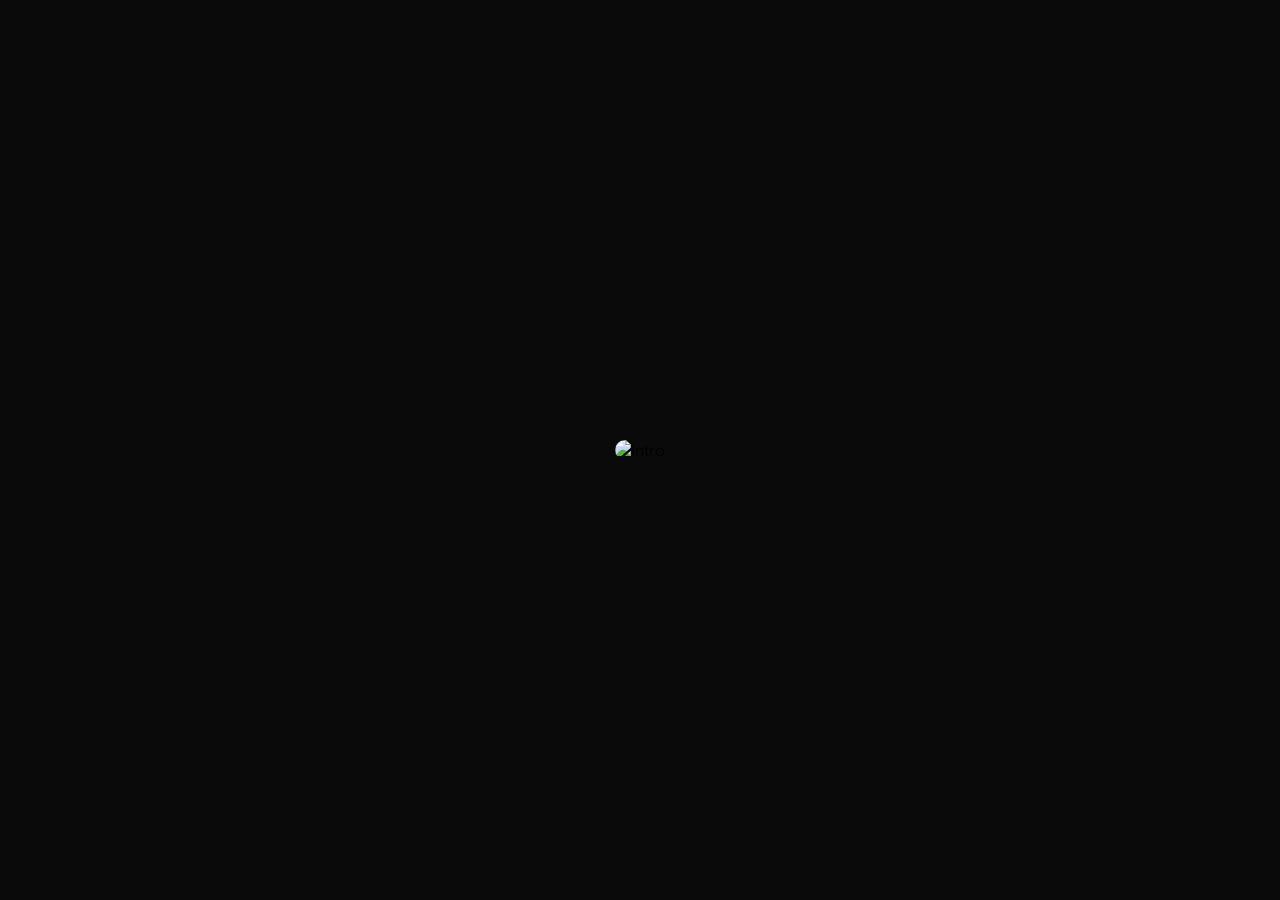
==== libro.html @ b353f83f "initial commit" ====
<!DOCTYPE html>
<html lang="es">
<head>
    <meta charset="UTF-8">
    <meta name="viewport" content="width=device-width, initial-scale=1.0">
    <title>Feliz Cumpleaños</title>
    <link rel="icon" href="/imagenes/corazon.png" type="image/png">

    <!-- Fuentes -->
    <link href="https://fonts.googleapis.com/css2?family=Dancing+Script:wght@700&family=Quicksand:wght@300;500&display=swap" rel="stylesheet">

    <!-- CSS -->
    <link rel="stylesheet" href="libro-style.css">
</head>

<body>

    <!-- Pantalla de introducción -->
    <div id="intro-screen">
        <img src="/imagenes/happy.gif" alt="Intro" id="intro-img">
    </div>

    <!-- Fondo decorativo -->
    <div class="decor-bg"></div>

    <!-- LIBRO -->
    <div id="book-container">

        <div class="book">

            <!-- ========================= -->
            <!-- PÁGINA 1 -->
            <!-- ========================= -->
            <div class="page" id="p1">

                <!-- PORTADA -->
                <div class="front">
                    <div class="cover-content">

                        <div class="img-container">
                            <img src="/imagenes/nao3.png" alt="Naomi" class="page-img">
                        </div>

                        <h1 class="title">Para mi sobrina 💖</h1>

                        <p class="subtitle">
                            Naomi, nunca dejes de brillar con esa sonrisa tan linda ✨
                        </p>

                    </div>
                </div>

                <!-- PARTE TRASERA -->
                <div class="back">

                    <div class="img-container">
                        <img src="/imagenes/recuerdos.jpeg" alt="Naomi" class="page-img">
                    </div>

                    <p class="text-p">
                        Verte crecer y compartir momentos contigo me hace muy feliz. 
                        Siempre voy a estar para ti, acompañándote y apoyándote en todo lo que pueda. 💕
                    </p>

                </div>
            </div>


            <!-- ========================= -->
            <!-- PÁGINA 2 -->
            <!-- ========================= -->
            <div class="page" id="p2">

                <!-- FRENTE -->
                <div class="front">

                    <p class="text-p">
                        Tienes una forma muy bonita de alegrar a las personas con tu manera de ser. 
                        Nunca olvides lo especial, valiosa y increíble que eres. ✨
                    </p>

                </div>

                <!-- ATRÁS -->
                <div class="back">

                    <p class="text-p">
                        Sigue soñando en grande, riendo mucho y disfrutando cada momento bonito. 
                        Estoy seguro de que te esperan cosas maravillosas en la vida. 🌈
                    </p>

                    <span class="emoji-small">🌟</span>

                </div>
            </div>


            <!-- ========================= -->
            <!-- PÁGINA 3 -->
            <!-- ========================= -->
            <div class="page" id="p3">

    <div class="front">

        <div id="contenedor-nao-cumple">
            <img src="/imagenes/nao2.png" alt="Celebración" id="foto-nao-cumple">
        </div>

        <h2 class="title-final">
            ¡Feliz cumpleaños, Naomi! 🎂
        </h2>

    </div>

    <div class="back">

        <div class="final-frame">

            <p class="text-p">
                Espero que hoy sonrías muchísimo, recibas muchos abrazos, 
                regalos y momentos felices junto a las personas que te quieren. ❤️
            </p>

            <p class="footer">
                Con mucho cariño, tu tío 💖
            </p>

            <p class="date">
                Piura, 2026
            </p>

        </div>

    </div>
</div>

        </div>
    </div>


    <!-- Corazones -->
    <div id="heart-container"></div>

    <!-- Confeti -->
    <div id="confetti-container"></div>


    <!-- MENSAJE FINAL -->
    <div id="final-message">

        <p id="dedicatoria">

            Naomi, hice este pequeño detalle con muchísimo cariño para ti. 💕

            <br><br>

            Espero que te haya gustado y que siempre recuerdes lo especial y querida que eres.

            <br><br>

            Nunca pierdas esa alegría tan bonita que tienes y sigue brillando siempre. ✨❤️

            <br><br>

            ¡Te quiero mucho ❤️🫶!

        </p>

    </div>


    <!-- JS -->
    <script src="libro-script.js"></script>

</body>
</html>
---- libro-style.css ----
/* ESTILOS GLOBALES */
body {
    margin: 0;
    padding: 0;
    background: #0a0a0a;
    height: 100vh;
    display: flex;
    flex-direction: column;
    justify-content: center;
    align-items: center;
    overflow: hidden;
    font-family: 'Quicksand', sans-serif;
}

.decor-bg {
    position: fixed;
    width: 100%;
    height: 100%;
    background: radial-gradient(circle at center, #1f0d16 0%, #000000 100%);
    z-index: -1;
}

/* CONTENEDOR PRINCIPAL */
#book-container {
    perspective: 2500px;
    display: flex;
    justify-content: center;
    align-items: center;
    width: 100%;
    height: 75vh;
    opacity: 0;
    transition: opacity 2s ease-in-out;
}

/* CLASE PARA MOSTRAR EL LIBRO */
.show-book {
    opacity: 1 !important;
}

.book {
    /* TAMAÑO DEL LIBRO */
    width: 400px; 
    height: 550px;
    position: relative;
    transform-style: preserve-3d;
    
    /* EL TRUCO DE LA SIMETRÍA:
    Lo movemos a la derecha (50% de su propio ancho).
    Así, el lomo queda desplazado y al abrirse, el libro "abierto" 
       estará centrado en la pantalla. */
    transform: translateX(50%) rotateX(5deg);
    
    transition: transform 0.8s ease-in-out;
}

/* PÁGINAS */
.page {
    position: absolute;
    width: 100%;
    height: 100%;
    top: 0;
    left: 0;
    transform-origin: left;
    transform-style: preserve-3d;
    transition: transform 1.6s cubic-bezier(0.645, 0.045, 0.355, 1);
    cursor: pointer;
    will-change: transform; /* Le avisa a la GPU que esta pieza se va a mover */
}

.page .front, .page .back {
    position: absolute;
    width: 100%;
    height: 100%;
    /* FORZAR RENDERIZADO INDEPENDIENTE */
    backface-visibility: hidden; 
    -webkit-backface-visibility: hidden; /* Para Chrome/Safari */
    
    /* ESTO EVITA QUE LAS LETRAS SE VEAN BORROSAS O PARPADEEN */
    transform: translateZ(1px); 
    -webkit-font-smoothing: antialiased;
    
    padding: 40px;
    box-sizing: border-box;
    border-radius: 5px 20px 20px 5px;
    display: flex;
    flex-direction: column;
    justify-content: center;
    align-items: center;
    text-align: center;
}

.page .front {
    background: #fdfcf0;
    border: 1px solid #d4d3c4;
    box-shadow: inset 3px 0 20px rgba(0,0,0,0.1), 10px 10px 30px rgba(0,0,0,0.5);
}

.page .back {
    background: #f5f4e6;
    transform: rotateY(180deg);
    box-shadow: inset -10px 0 30px rgba(0,0,0,0.15);
}

/* ANIMACIÓN */
.page.flipped {
    transform: rotateY(-180deg);
}

/* TIPOGRAFÍA */
.title {
    font-family: 'Dancing Script', cursive;
    color: #ff007f;
    font-size: 3rem;
    margin-bottom: 15px;
}

.text-p {
    font-size: 1.4rem;
    line-height: 1.5;
    color: #333;
    font-weight: 500;
}

/* BOTONES */
.controls {
    margin-top: 40px;
    display: flex;
    gap: 20px;
    z-index: 1000;
}

#btn-prev, #btn-next {
    padding: 12px 25px;
    border-radius: 50px;
    border: none;
    font-weight: bold;
    cursor: pointer;
    transition: 0.3s;
}

#btn-next { background: #ff007f; color: white; }
#btn-prev { background: #333; color: white; }

/* MEDIA QUERY PARA MÓVILES (Pantallas pequeñas) */
@media (max-width: 600px) {
    .book {
        /* En celulares el desplazamiento debe ser menor para que no se salga de la pantalla */
        width: 80vw;
        height: 60vh;
        transform: translateX(40%) rotateX(5deg); 
    }
    
    .title { font-size: 2.2rem; }
    .text-p { font-size: 1.1rem; }
}

/* PANTALLA DE INTRODUCCIÓN */
#intro-screen {
    position: fixed;
    top: 0;
    left: 0;
    width: 100%;
    height: 100%;
    background-color: #0a0a0a; /* Fondo negro mientras carga */
    display: flex;
    justify-content: center;
    align-items: center;
    z-index: 9999; /* Por encima de todo */
    transition: opacity 0.5s ease-out; /* Duración del desvanecido */
}

#intro-img {
    max-width: 80%;
    max-height: 80%;
    border-radius: 15px;

    /* Animación opcional de entrada para la foto */
    animation: fadeInIntro 1s ease-in;
}

@keyframes fadeInIntro {
    from { opacity: 0; transform: scale(0.9); }
    to { opacity: 1; transform: scale(1); }
}

/* Clase que aplicaremos con JS para desaparecerla */
.fade-out {
    opacity: 0;
    pointer-events: none;
}

#swipe-hint {
    position: fixed;
    bottom: 50px;
    left: 50%;
    transform: translateX(-50%);
    color: rgba(255, 255, 255, 0.7); /* Blanco semitransparente */
    font-family: 'Quicksand', sans-serif;
    font-size: 1rem;
    letter-spacing: 2px;
    pointer-events: none;
    opacity: 0;
    transition: opacity 0.8s ease;
    z-index: 500;
}

/* Animación de parpadeo */
.pulse {
    animation: pulseHint 2s infinite;
}

@keyframes pulseHint {
    0% { opacity: 0.3; }
    50% { opacity: 0.8; }
    100% { opacity: 0.3; }
}


/* Estilo para los contenedores de fotos en las páginas */
.img-container {
    width: 80%;
    height: 180px;
    margin-bottom: 20px;
    border-radius: 10px;
    overflow: hidden;
    border: 3px solid white;
    box-shadow: 0 4px 15px rgba(0,0,0,0.2);
}

.page-img {
    width: 100%;
    height: 100%;
    object-fit: cover; /* Esto hace que la foto no se deforme */
    filter: sepia(0.2); /* Un toque vintage sutil */
}

.date {
    font-size: 0.8rem;
    color: #888;
    margin-top: 20px;
}

.emoji-small {
    font-size: 1.5rem;
    margin-top: 10px;
}

/* Cambia esto en tu CSS si quieres un color más neutro */
.title-final {
    color: #ffcc00; /* Un dorado brillante y alegre */
}

.cover-content {
    display: flex;
    flex-direction: column;
    justify-content: center;
    align-items: center;
    width: 100%;
}

.img-container-front {
    width: 220px; /* Tamaño ideal para que no tape los textos */
    height: 220px;
    margin: 20px 0;
    border-radius: 50%; /* Foto circular para un toque más tierno */
    overflow: hidden;
    border: 4px solid #ff007f; /* Color que combine con tu título */
    box-shadow: 0 5px 15px rgba(0,0,0,0.2);
}

.img-container-front img {
    width: 100%;
    height: 100%;
    object-fit: cover;
}

#heart-container {
    position: fixed;
    top: 50%;
    left: 50%;
    transform: translate(-50%, -50%);
    width: 600px;
    height: 600px;
    z-index: 1000;
    opacity: 1; /* Empieza visible cuando se genera */
    transition: opacity 2s ease; /* Desvanecimiento de 2 segundos */
}

/* Esta clase es la que el JS activa */
.visible-heart { 
    display: block !important; 
    opacity: 1 !important; 
}

.heart-photo {
    position: absolute;
    width: 85px; 
    height: 110px; 
    object-fit: cover;
    border-radius: 12px;
    border: 4px solid #fff; 
    box-shadow: 0 0 15px rgba(255, 20, 147, 0.8), 
                0 0 30px rgba(255, 20, 147, 0.4); 
    
    opacity: 0;
    will-change: transform, opacity;
    /* Forzamos que la imagen use la tarjeta de video */
    backface-visibility: hidden; 
    transform: scale(0.5) translateY(20px);
    transition: transform 0.8s cubic-bezier(0.175, 0.885, 0.32, 1.275), 
                opacity 0.8s ease;
    
    margin-left: -42px;
    margin-top: -55px;
}

.photo-appear {
    opacity: 1 !important;
    transform: scale(1) translateY(0) !important;
}

.heart-photo:hover {
    transform: scale(1.2);
    z-index: 100;
}

.hidden { display: none; }
.visible { display: block !important; opacity: 1 !important; }


/* Contenedor del confeti: una capa invisible en toda la pantalla */
#confetti-container {
    position: fixed;
    top: 0;
    left: 0;
    width: 100vw;
    height: 100vh;
    z-index: 1500; /* Por debajo del mensaje final (que suele ser 2000 o 9999) */
    pointer-events: none; /* Crucial: para que puedas tocar lo que hay debajo */
    overflow: hidden;
}

/* Estilo del mensaje final para que resalte sobre el confeti */
#final-message {
    position: fixed;
    top: 50%;
    left: 50%;
    transform: translate(-50%, -50%);
    width: 85%;
    max-width: 500px;
    text-align: center;
    z-index: 9999; /* Siempre por encima de todo */
    opacity: 0;
    visibility: hidden;
    transition: opacity 2s ease-in-out;
    /* Mejora la lectura sobre el confeti */
    background: rgba(255, 255, 255, 0.1); 
    backdrop-filter: blur(5px); 
    padding: 20px;
    border-radius: 15px;
    color: #fff;
    text-shadow: 2px 2px 4px rgba(0,0,0,0.5);
}

/* Clase que activa el JS al final */
.show-final {
    opacity: 1 !important;
    visibility: visible !important;
}

#dedicatoria {
    font-family: 'Dancing Script', cursive;
    font-size: 2rem;
    color: white;
    text-shadow: 0 0 10px rgba(255, 20, 147, 0.5); /* Un brillo rosa sutil */
}


/* ======================================================== */
/* ESTILOS EXCLUSIVOS PARA LA FOTO DE NAOMI EN LA PÁGINA 3  */
/* ======================================================== */

#contenedor-nao-cumple {
    width: 230px;           /* Tamaño ideal para que encaje bien en la página */
    height: 230px;          /* Mismo ancho para garantizar un círculo perfecto */
    margin: 25px auto;      /* Centra la imagen y le da aire arriba y abajo */
    position: relative;
    overflow: hidden;       /* Corta la imagen en forma de círculo */
    border-radius: 50%;     /* Hace el contenedor completamente redondo */
    
    /* Borde blanco grueso y sombras de tu estilo original */
    border: 4px solid #fff; 
    box-shadow: 0 0 15px rgba(255, 20, 147, 0.6), 
                0 0 25px rgba(255, 20, 147, 0.3);
    
    /* Aceleración por hardware para que no cause lag al mover el libro */
    will-change: transform;
    backface-visibility: hidden;
}

#foto-nao-cumple {
    width: 100%;
    height: 100%;
    object-fit: cover;      /* Se adapta al círculo sin deformarse ni estirarse */
    display: block;
}
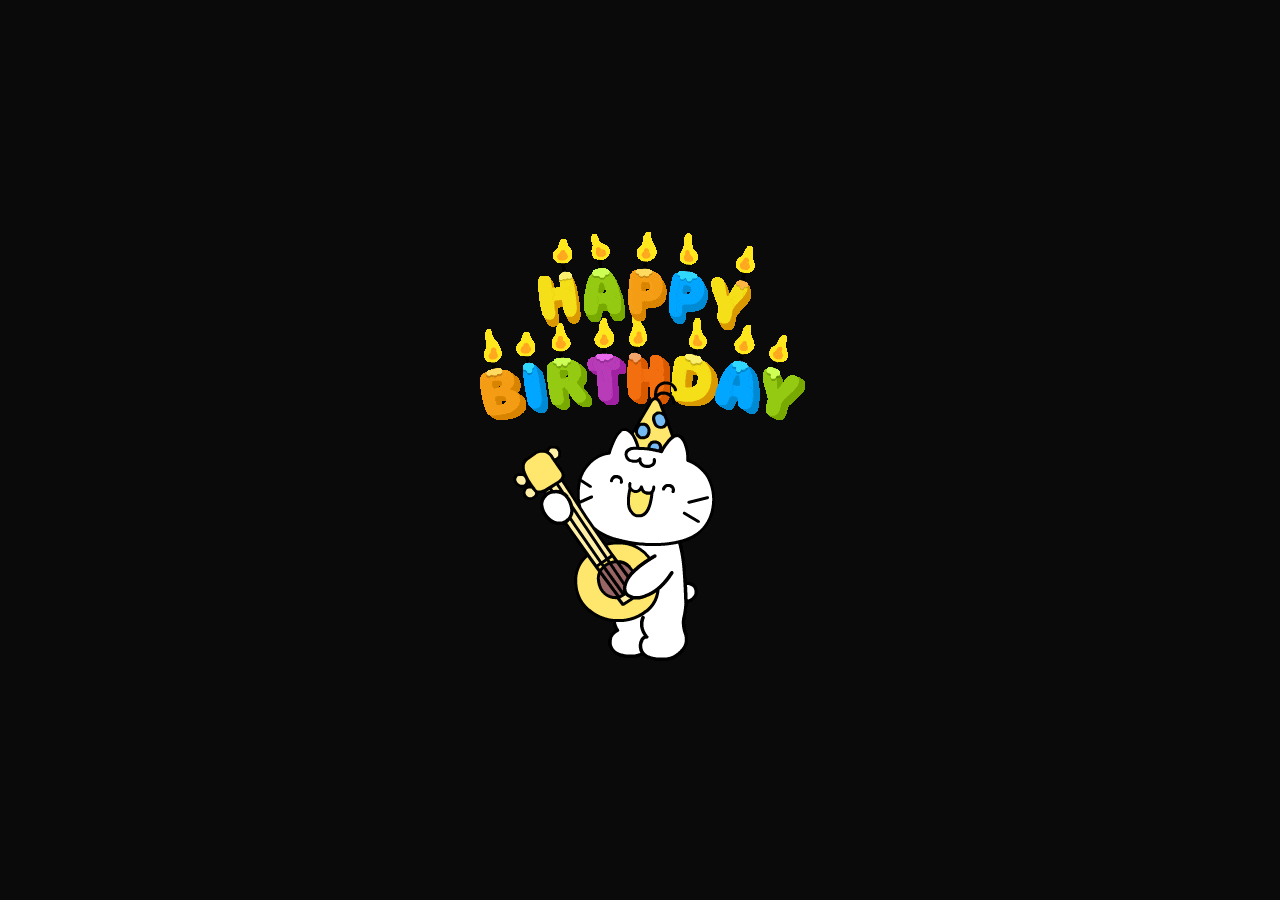
==== commit c5c1f760: "Update libro.html" ====
--- a/libro.html
+++ b/libro.html
@@ -4,7 +4,7 @@
     <meta charset="UTF-8">
     <meta name="viewport" content="width=device-width, initial-scale=1.0">
     <title>Feliz Cumpleaños</title>
-    <link rel="icon" href="/imagenes/corazon.png" type="image/png">
+    <link rel="icon" type="image/png" href="./imagenes/corazon.png">
 
     <!-- Fuentes -->
     <link href="https://fonts.googleapis.com/css2?family=Dancing+Script:wght@700&family=Quicksand:wght@300;500&display=swap" rel="stylesheet">
@@ -173,4 +173,4 @@
     <script src="libro-script.js"></script>
 
 </body>
-</html>+</html>
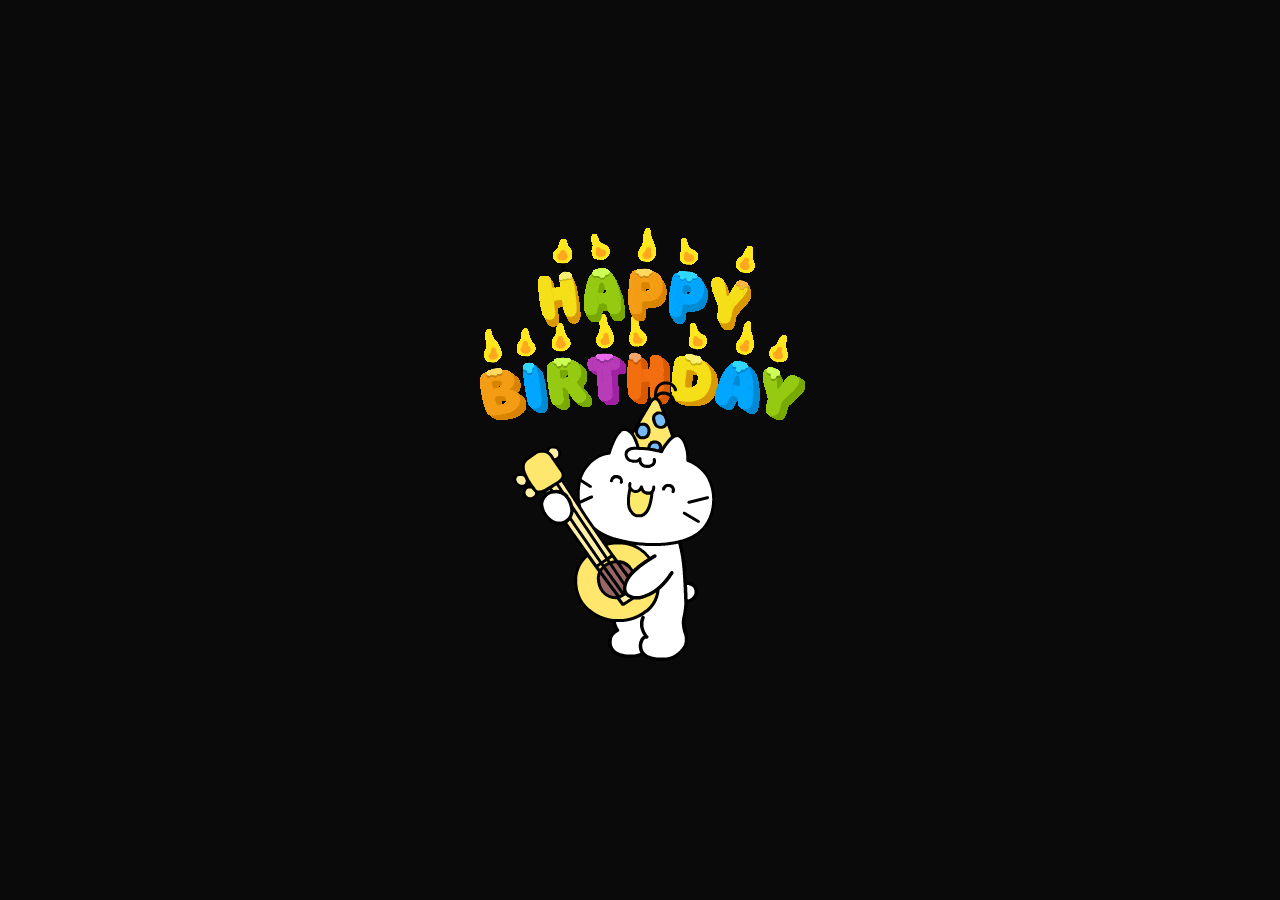
==== commit c20caea9: "Update libro.html" ====
--- a/libro.html
+++ b/libro.html
@@ -4,7 +4,7 @@
     <meta charset="UTF-8">
     <meta name="viewport" content="width=device-width, initial-scale=1.0">
     <title>Feliz Cumpleaños</title>
-    <link rel="icon" type="image/png" href="./imagenes/corazon.png">
+    <link rel="icon" href="./imagenes/favicon.ico" type="image/x-icon">
 
     <!-- Fuentes -->
     <link href="https://fonts.googleapis.com/css2?family=Dancing+Script:wght@700&family=Quicksand:wght@300;500&display=swap" rel="stylesheet">
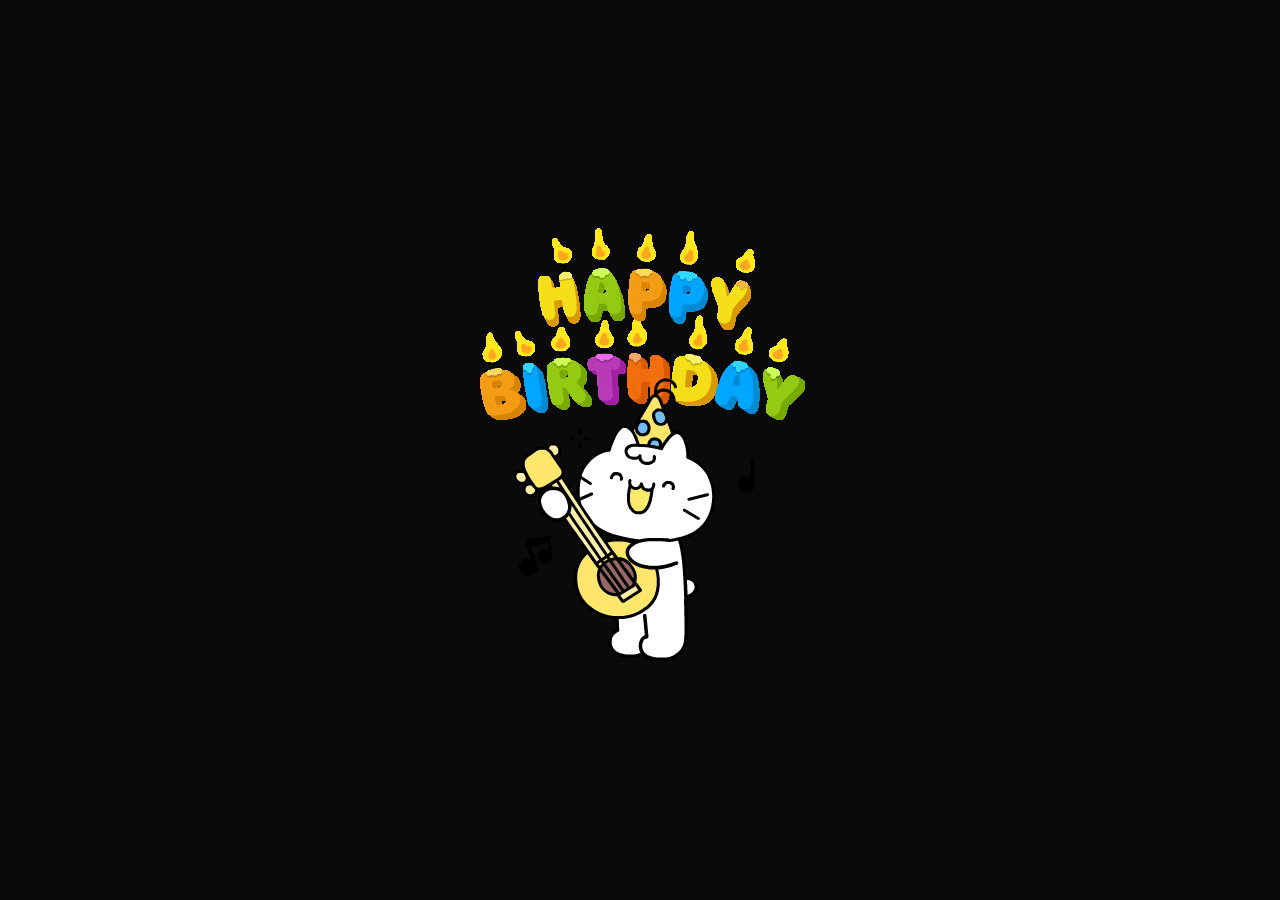
==== commit e29c70be: "Update libro.html" ====
--- a/libro.html
+++ b/libro.html
@@ -17,7 +17,7 @@
 
     <!-- Pantalla de introducción -->
     <div id="intro-screen">
-        <img src="/imagenes/happy.gif" alt="Intro" id="intro-img">
+        <img src="./imagenes/happy.gif" alt="Intro" id="intro-img">
     </div>
 
     <!-- Fondo decorativo -->
@@ -38,7 +38,7 @@
                     <div class="cover-content">
 
                         <div class="img-container">
-                            <img src="/imagenes/nao3.png" alt="Naomi" class="page-img">
+                            <img src="./imagenes/nao3.png" alt="Naomi" class="page-img">
                         </div>
 
                         <h1 class="title">Para mi sobrina 💖</h1>
@@ -54,7 +54,7 @@
                 <div class="back">
 
                     <div class="img-container">
-                        <img src="/imagenes/recuerdos.jpeg" alt="Naomi" class="page-img">
+                        <img src="./imagenes/recuerdos.jpeg" alt="Naomi" class="page-img">
                     </div>
 
                     <p class="text-p">
@@ -103,7 +103,7 @@
     <div class="front">
 
         <div id="contenedor-nao-cumple">
-            <img src="/imagenes/nao2.png" alt="Celebración" id="foto-nao-cumple">
+            <img src="./imagenes/nao2.png" alt="Celebración" id="foto-nao-cumple">
         </div>
 
         <h2 class="title-final">
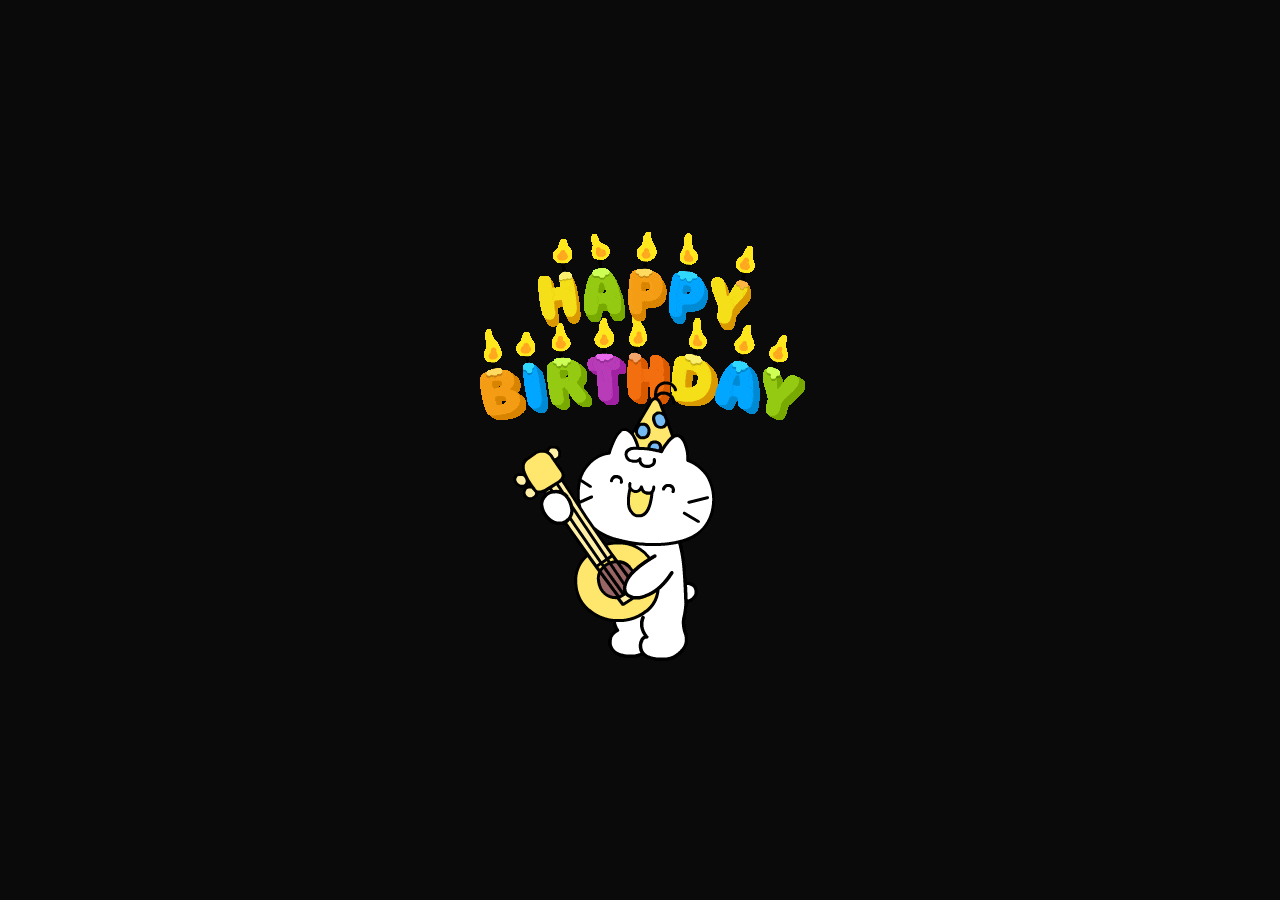
==== commit e72c896d: "Update libro.html" ====
--- a/libro.html
+++ b/libro.html
@@ -17,7 +17,7 @@
 
     <!-- Pantalla de introducción -->
     <div id="intro-screen">
-        <img src="./imagenes/happy.gif" alt="Intro" id="intro-img">
+        <img src="../imagenes/happy.gif" alt="Intro" id="intro-img">
     </div>
 
     <!-- Fondo decorativo -->
